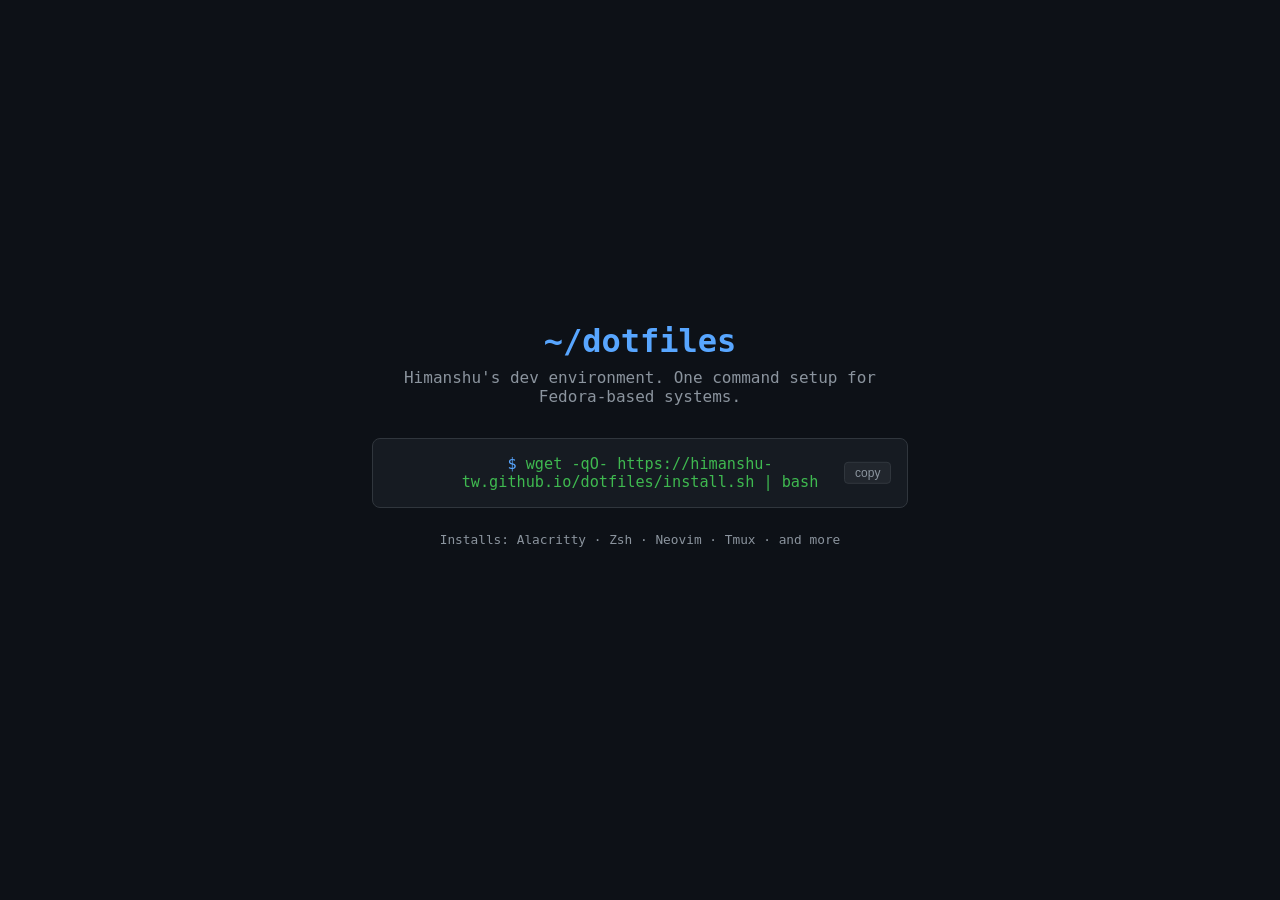
==== index.html @ cc0466f6 "fixing the dotfiles issue" ====
<!DOCTYPE html>
<html lang="en">
<head>
  <meta charset="UTF-8">
  <title>himanshu-tw/dotfiles</title>
  <style>
    * { margin: 0; padding: 0; box-sizing: border-box; }
    body { background: #0d1117; color: #e6edf3; font-family: 'JetBrains Mono', monospace; display: grid; place-items: center; height: 100vh; }
    .container { text-align: center; max-width: 600px; padding: 2rem; }
    h1 { color: #58a6ff; font-size: 2rem; margin-bottom: 0.5rem; }
    p { color: #8b949e; margin-bottom: 2rem; }
    .cmd { background: #161b22; border: 1px solid #30363d; border-radius: 8px; padding: 1rem 1.5rem; font-size: 0.95rem; color: #3fb950; cursor: pointer; position: relative; }
    .cmd span { color: #58a6ff; }
    .copy-btn { position: absolute; right: 1rem; top: 50%; transform: translateY(-50%); background: #21262d; border: 1px solid #30363d; color: #8b949e; padding: 0.2rem 0.6rem; border-radius: 4px; cursor: pointer; font-size: 0.75rem; }
    .copy-btn:hover { color: #e6edf3; }
    .note { margin-top: 1.5rem; color: #8b949e; font-size: 0.8rem; }
  </style>
</head>
<body>
  <div class="container">
    <h1>~/dotfiles</h1>
    <p>Himanshu's dev environment. One command setup for Fedora-based systems.</p>
    <div class="cmd">
      <span>$</span> wget -qO- https://himanshu-tw.github.io/dotfiles/install.sh | bash
      <button class="copy-btn" onclick="copy()">copy</button>
    </div>
    <p class="note">Installs: Alacritty · Zsh · Neovim · Tmux · and more</p>
  </div>
  <script>
    function copy() {
      navigator.clipboard.writeText('wget -qO- https://himanshu-tw.github.io/dotfiles/install.sh | bash');
      document.querySelector('.copy-btn').textContent = 'copied!';
      setTimeout(() => document.querySelector('.copy-btn').textContent = 'copy', 2000);
    }
  </script>
</body>
</html>
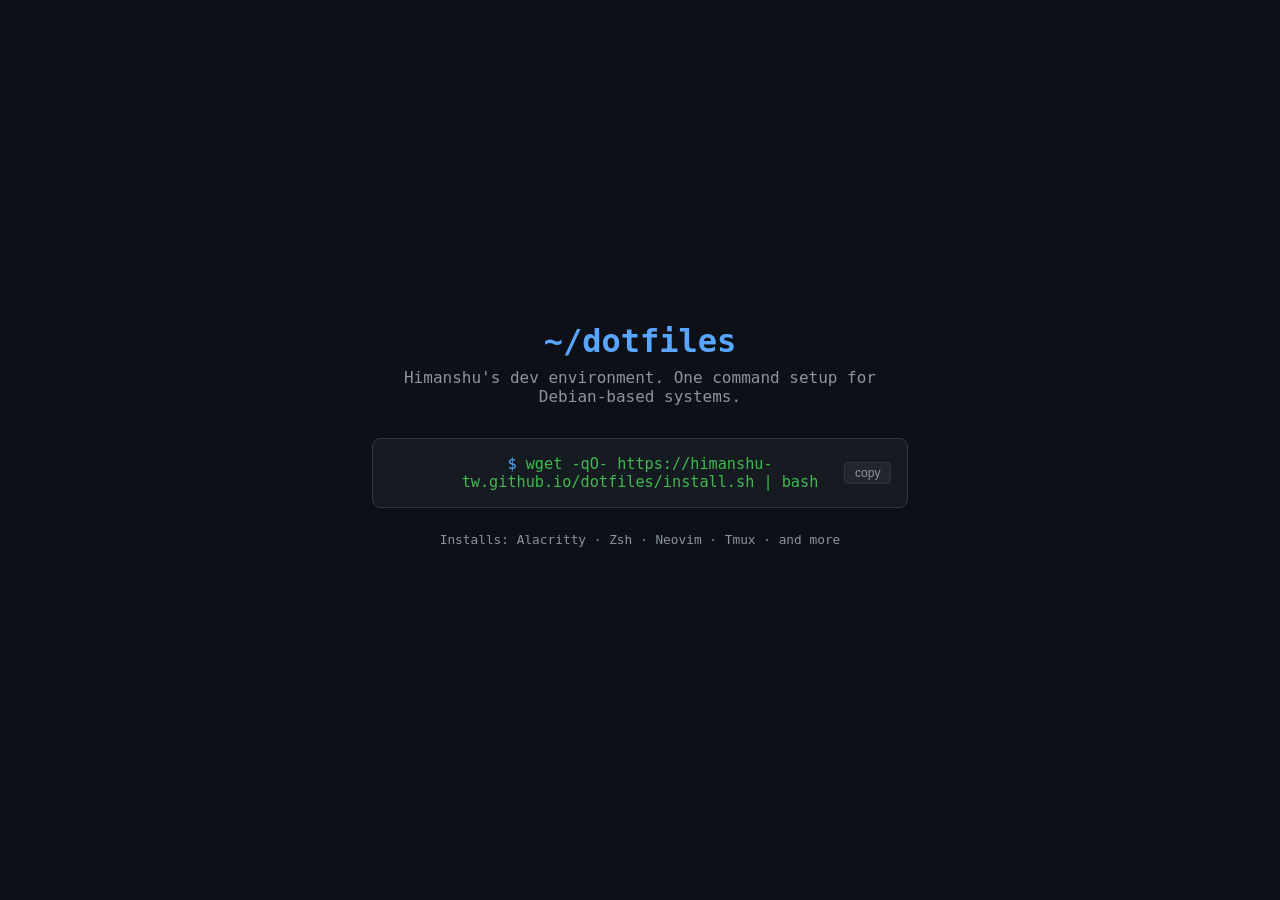
==== commit a8fee7d8: "changing the index.html to ubuntu" ====
--- a/index.html
+++ b/index.html
@@ -19,7 +19,7 @@
 <body>
   <div class="container">
     <h1>~/dotfiles</h1>
-    <p>Himanshu's dev environment. One command setup for Fedora-based systems.</p>
+    <p>Himanshu's dev environment. One command setup for Debian-based systems.</p>
     <div class="cmd">
       <span>$</span> wget -qO- https://himanshu-tw.github.io/dotfiles/install.sh | bash
       <button class="copy-btn" onclick="copy()">copy</button>
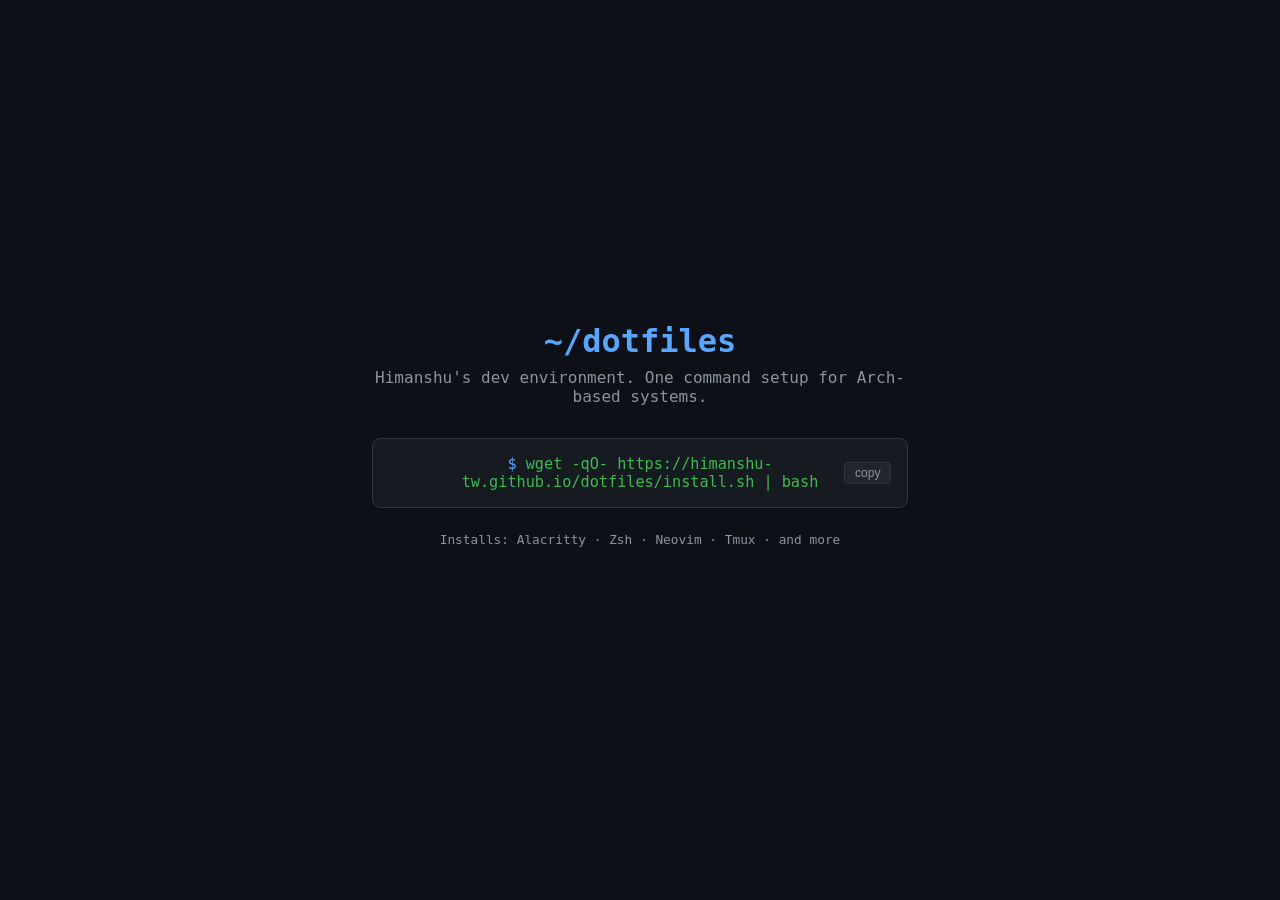
==== commit 3c0e498b: "changing to pacman and now sticking to it" ====
--- a/index.html
+++ b/index.html
@@ -19,7 +19,7 @@
 <body>
   <div class="container">
     <h1>~/dotfiles</h1>
-    <p>Himanshu's dev environment. One command setup for Debian-based systems.</p>
+    <p>Himanshu's dev environment. One command setup for Arch-based systems.</p>
     <div class="cmd">
       <span>$</span> wget -qO- https://himanshu-tw.github.io/dotfiles/install.sh | bash
       <button class="copy-btn" onclick="copy()">copy</button>
